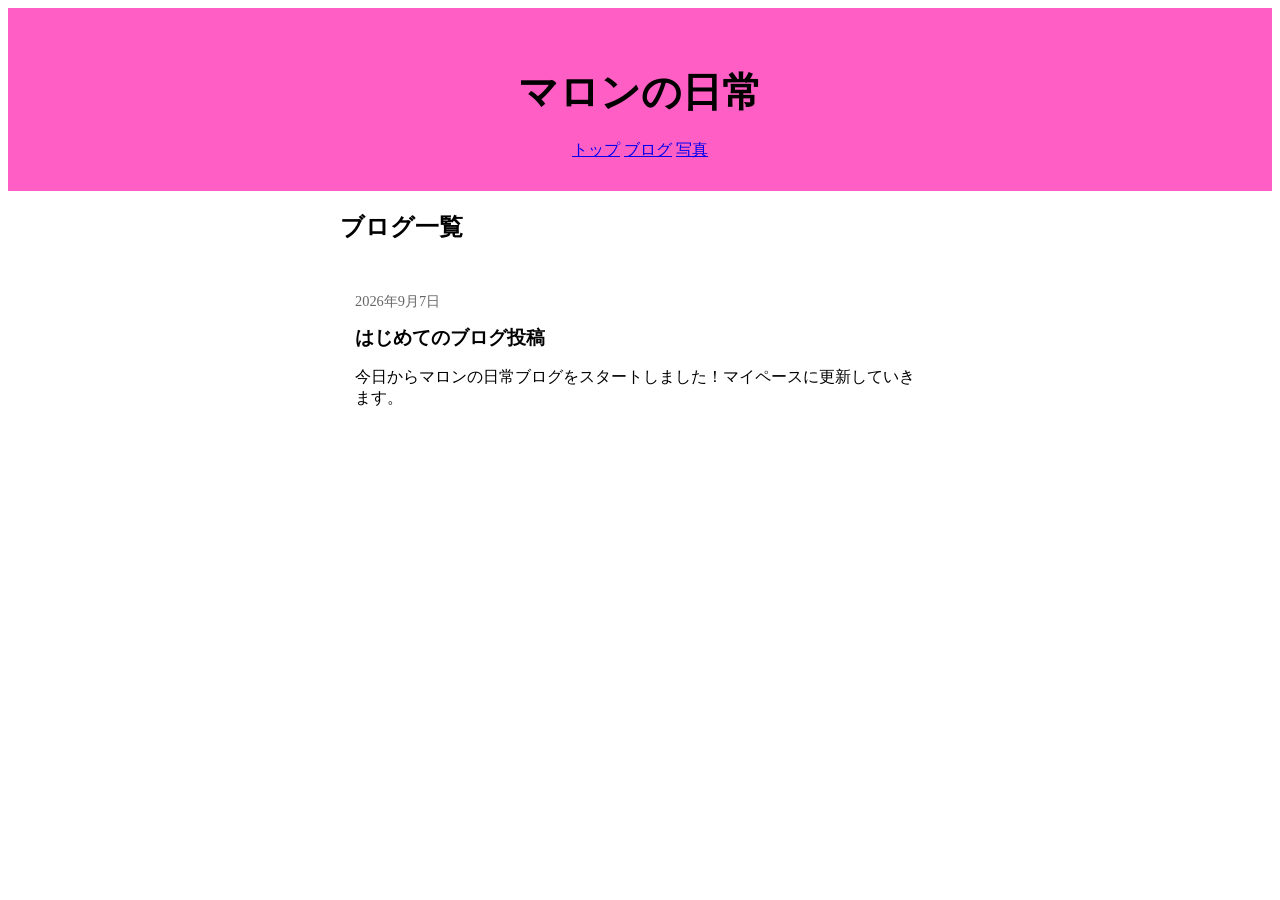
==== blog.html @ 1f70bb45 "Add files via upload" ====
<!DOCTYPE html>
<html lang="ja">
<head>
  <meta charset="UTF-8">
  <meta name="viewport" content="width=device-width, initial-scale=1.0">
  <title>ブログ - マロンの日常</title>
  <link rel="stylesheet" href="style.css">
</head>
<body>

  <header class="header">
    <h1>マロンの日常</h1>
    <nav class="nav">
      <a href="index.html">トップ</a>
      <a href="blog.html">ブログ</a>
      <a href="photos.html">写真</a>
    </nav>
  </header>

  <main style="max-width: 600px; margin: 20px auto; padding: 0 15px;">
    <h2>ブログ一覧</h2>

    <!-- 記事1つ目 -->
    <article style="background: #fff; padding: 15px; margin-bottom: 20px; border-radius: 8px;">
      <p style="color: #666; font-size: 0.9em;">2026年9月7日</p>
      <h3 style="margin: 5px 0 10px;">はじめてのブログ投稿</h3>
      <p>今日からマロンの日常ブログをスタートしました！マイペースに更新していきます。</p>
    </article>

  </main>

</body>
</html>
---- style.css ----
✳︎{
 padding: 0;
    margin: 0;
}
header{
   background-color:rgba(255, 0, 162, 0.632);
   padding: 30px;
   text-align: center;
}
header h1{
   font-size: 40px;
   margin-bottom: 20px;
}
header nav ul{
   display: flex;
   justify-content: space-around;
   list-style: none;
}
header nav ul li a{
   text-decoration: none;
   color: black;
}


section figure img 
{
   width: 100%;
   height: 100%;
}
main .about{
   background-color:rgb(104, 49, 49);
   padding: 30px;
   text-align: center;
}
main.about.container{
   width: 100%;
   max-width: 700px;
   margin: 0 auto;
}
main .about h2{
   font-size: 36px;
   margin-bottom: 20px;
}
main .menu{
   background-color:black;
   color: white;
   padding: 30px;
   text-align: center;
}
main.about.container{
   width: 100%;
   max-width: 700px;
   margin: 0 auto;
}
main .menu h2{
   font-size: 36px;
   margin-bottom: 20px;
}
main .menu table{
   width: 100%;
}
main .menu table td{ 
    padding: 10px 20px;
}
aside {
   background-color: white;
     padding: 30px;
     text-align: center;
}
main.about.container{
   width: 100%;
   max-width: 700px;
   margin: 0 auto;
}
aside h2{
   font-size: 36px;
   margin-bottom: 20px;
}
aside p{
   font-size: 20px;
}
aside figure img{
   width: 150px;
}
aside .btn{
   display: inline-block;
   background-color: red;
   color: white;
   padding: 20px 80px;
   border: 5px solid black;
   border-radius: 80px;
   text-decoration: none;
}
aside .btn:hover{
   background-color: rgb(137, 57, 57);
   color: white;
}
footer{
   background-color:rgb(104, 49, 49);
   color: white;
   padding: 30px;
   text-align: center;
}
/* 写真の枠に肉球を重ねる設定（余白を発生させない） */
section.hero {
  position: relative;
  overflow: hidden; /* 写真からはみ出た肉球を隠す */
}

/* 重ねる大きな肉球の設定 */
section.hero .paw-icon {
  position: absolute;
  font-size: 6rem; /* 肉球の大きさ */
  z-index: 10;     /* 写真より手前（上）に表示 */
  opacity: 0;
  pointer-events: none; /* マウス操作の邪魔をしない設定 */
  
  /* 5秒かけて左下から右上へ走る */
  animation: paw-run-on-image 5s linear forwards;
}

/* 写真の上を左下から右上へ走り抜けるアニメーション */
@keyframes paw-run-on-image {
  0% {
    bottom: -80px;
    left: -80px;
    opacity: 0;
    transform: rotate(35deg);
  }
  5% {
    opacity: 1;
  }
  90% {
    opacity: 1;
  }
  100% {
    bottom: 80%;
    left: 85%;
    opacity: 0;
    transform: rotate(35deg);
  }
}
/* 写真ギャラリーの幅と余白の設定 */
.photo-container {
  max-width: 500px;
  margin: 30px auto;
  padding: 0 15px;
}

.photo-container h2 {
  text-align: center;
  margin-bottom: 25px;
}

/* 各写真カードの枠組み */
.photo-card {
  margin: 0 0 25px 0;
  background-color: #ffffff;
  border-radius: 10px;
  overflow: hidden;
  box-shadow: 0 4px 10px rgba(0, 0, 0, 0.08);
}

/* 写真の表示調整 */
.photo-card img {
  width: 100%;
  height: auto;
  display: block;
}

/* 写真の説明文 */
.photo-caption {
  padding: 12px 15px;
  margin: 0;
  font-size: 14px;
  color: #333;
  line-height: 1.5;
}
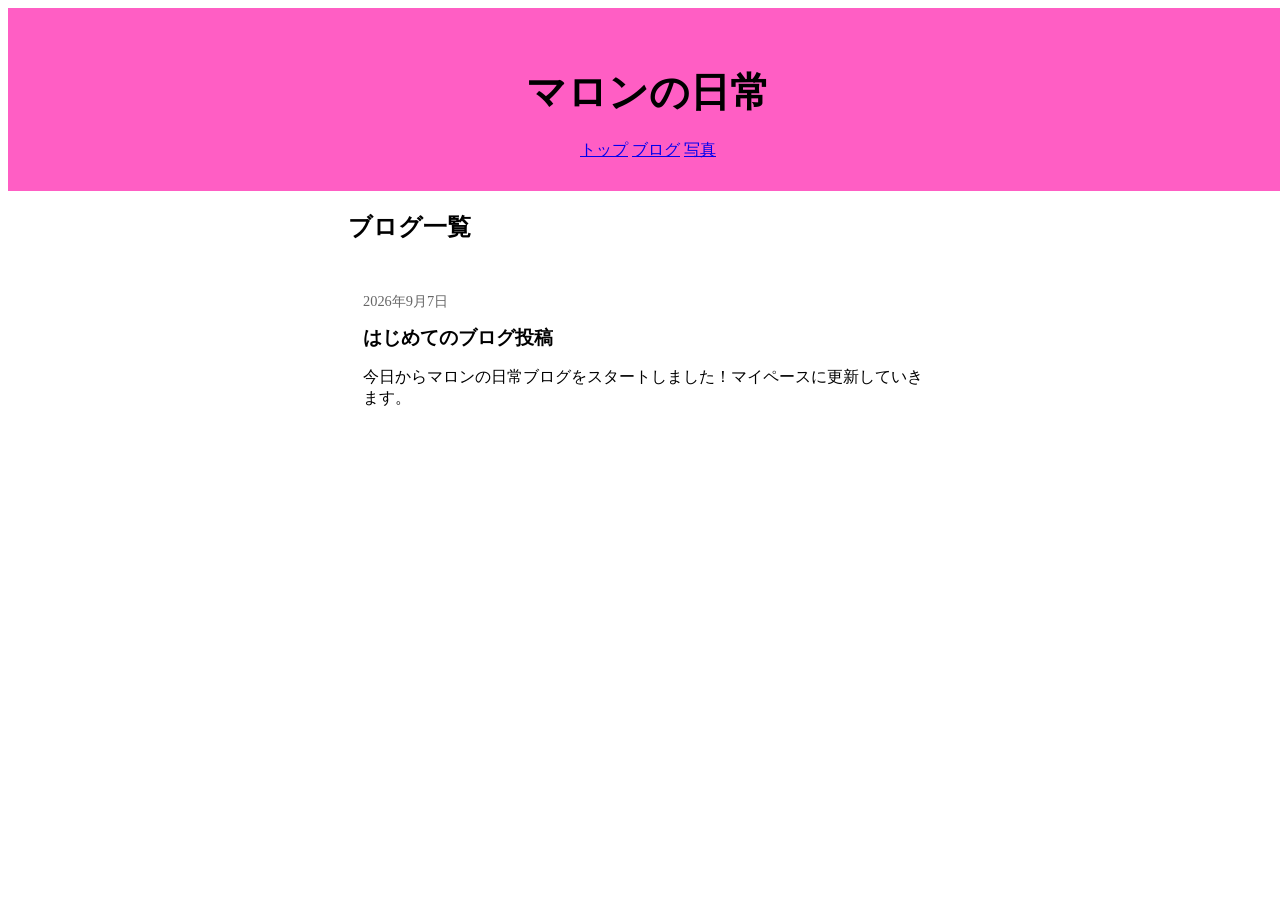
==== commit fbad5951: "Add files via upload" ====
--- a/blog.html
+++ b/blog.html
@@ -16,7 +16,6 @@
       <a href="photos.html">写真</a>
     </nav>
   </header>
-
   <main style="max-width: 600px; margin: 20px auto; padding: 0 15px;">
     <h2>ブログ一覧</h2>
 
--- a/style.css
+++ b/style.css
@@ -164,10 +164,18 @@
 /* 写真の表示調整 */
 .photo-card img {
   width: 100%;
-  height: auto;
+  max-width: 100%;
+  height: 350px;
+  object-fit: cover;
   display: block;
 }
-
+@media (max-width: 600px) {
+  .photo-card img {
+    width: 100%;
+    height: 200px;
+    object-fit: cover;
+  }
+}
 /* 写真の説明文 */
 .photo-caption {
   padding: 12px 15px;
@@ -176,5 +184,124 @@
   color: #333;
   line-height: 1.5;
 }
-
-
+/* 画面全体が横スクロールしないように保護 */
+html, body {
+  overflow-x: hidden;
+  width: 100%;
+}
+
+/* スマホ表示向けの調整 */
+@media (max-width: 768px) {
+  
+  /* 1. コンテナや文章の幅を画面に収める */
+  .about-text, 
+  .container {
+    width: 90%;
+    max-width: 100%;
+    margin: 0 auto;
+    box-sizing: border-box;
+  }
+
+  /* 2. 画像がスマホ画面からはみ出ないように固定 */
+  img {
+    max-width: 100%;
+    height: auto;
+  }
+
+  /* 3. テーブル幅の自動調整 */
+  .menu table {
+    width: 100%;
+  }
+
+  /* 4. 文字サイズと余白の微調整 */
+  .about h2, 
+  .menu h2 {
+    font-size: 22px;
+  }
+
+  .about p {
+    font-size: 14px;
+    line-height: 1.7;
+    text-align: left; /* スマホで文章が読みづらい場合は左寄せ */
+  }
+}
+/* スマホ画面向けの強力なレイアウト・文字サイズ調整 */
+@media screen and (max-width: 768px) {
+  /* 画面からはみ出るのを防ぐ */
+  body {
+    width: 100% !important;
+    overflow-x: hidden;
+  }
+
+  /* 愛犬紹介とシーズー解説のタイトルサイズを縮小 */
+  .about h2,
+  .menu h2 {
+    font-size: 20px !important;
+    line-height: 1.4 !important;
+    letter-spacing: 0.05em !important;
+  }
+
+  /* 本文の文字サイズを小さくして改行崩れを防ぐ */
+  .about p {
+    font-size: 13px !important;
+    line-height: 1.7 !important;
+    padding: 0 10px !important;
+  }
+
+  /* テーブル（原産国など）の幅を画面に合わせる */
+  .menu table {
+    width: 90% !important;
+    margin: 0 auto !important;
+    font-size: 14px !important;
+  }
+}
+/* --- 右方向への永続ウォークアニメーション --- */
+
+/* 通り道のレイアウト */
+.walk-path {
+  width: 100%;
+  height: 35px; /* 通り道の高さ（画像のサイズに合わせて調整OK） */
+  position: relative;
+  overflow: hidden; /* 画面からはみ出た犬を隠す */
+}
+
+/* 走る犬の設定 */
+.walking-person {
+  height: 70px; /* 犬の大きさ */
+  width: auto;
+  position: absolute;
+  top: 70%;
+  transform: translateY(-50%);
+  mix-blend-mode: multiply; /* 画像の白い背景を透過 */
+  
+  /* アニメーション：8秒かけて右へループ（右足左足のトコトコ付き） */
+  animation: walk-one-way 8s linear infinite, step-bounce 0.3s ease-in-out infinite alternate;
+}
+
+/* 左から右へ進み、右端でパッと消えてまた左から現れる動き */
+@keyframes walk-one-way {
+  0% {
+    left: -40px; /* 画面の左外からスタート */
+    opacity: 1;
+  }
+  95% {
+    left: 100%; /* 画面の右端に到着 */
+    opacity: 1;
+  }
+  96%, 100% {
+    left: 100%; /* 右端で一旦消える準備 */
+    opacity: 0;
+  }
+}
+
+/* トコトコと上下に少し弾む動き */
+@keyframes step-bounce {
+  0% {
+    transform: translateY(-50%) rotate(-3deg);
+  }
+  100% {
+    transform: translateY(-58%) rotate(3deg);
+  }
+}
+
+
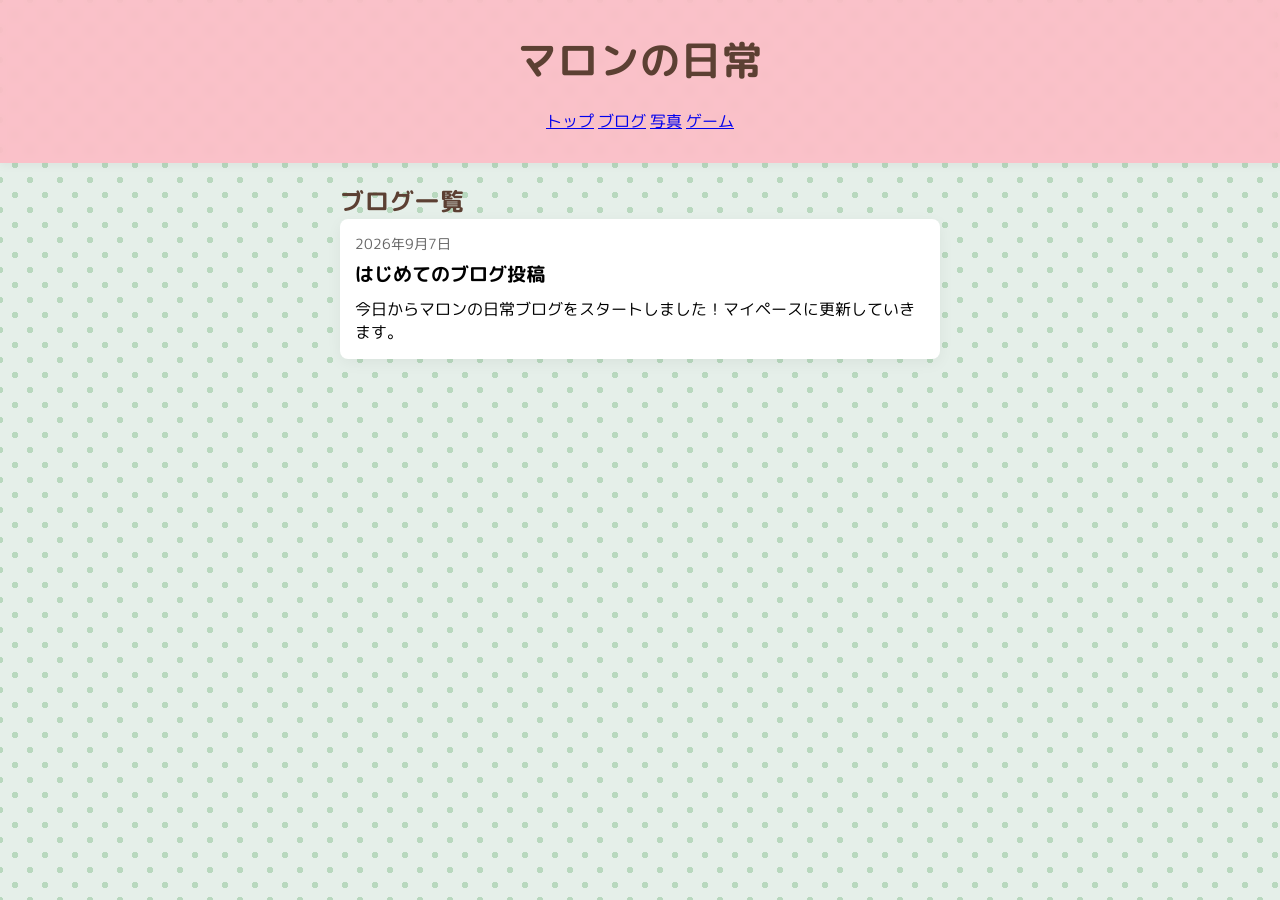
==== commit 9fb0a9df: "Add files via upload" ====
--- a/blog.html
+++ b/blog.html
@@ -1,6 +1,8 @@
 <!DOCTYPE html>
 <html lang="ja">
 <head>
+  <!-- 丸っこくて可愛い日本語フォントを読み込む -->
+<link href="https://fonts.googleapis.com/css2?family=M+PLUS+Rounded+1c:wght@400;700&display=swap" rel="stylesheet">
   <meta charset="UTF-8">
   <meta name="viewport" content="width=device-width, initial-scale=1.0">
   <title>ブログ - マロンの日常</title>
@@ -14,6 +16,7 @@
       <a href="index.html">トップ</a>
       <a href="blog.html">ブログ</a>
       <a href="photos.html">写真</a>
+      <a href="game.html">ゲーム</a>
     </nav>
   </header>
   <main style="max-width: 600px; margin: 20px auto; padding: 0 15px;">
@@ -30,3 +33,5 @@
 
 </body>
 </html>
+
+
--- a/style.css
+++ b/style.css
@@ -1,6 +1,10 @@
-✳︎{
+* {
  padding: 0;
     margin: 0;
+}
+body {
+    /* サイト全体のフォントを可愛い丸ゴシックにする */
+    font-family: 'M PLUS Rounded 1c', sans-serif;
 }
 header{
    background-color:rgba(255, 0, 162, 0.632);
@@ -274,8 +278,8 @@
   transform: translateY(-50%);
   mix-blend-mode: multiply; /* 画像の白い背景を透過 */
   
-  /* アニメーション：8秒かけて右へループ（右足左足のトコトコ付き） */
-  animation: walk-one-way 8s linear infinite, step-bounce 0.3s ease-in-out infinite alternate;
+  /* アニメーション：3秒かけて右へループ（右足左足のトコトコ付き） */
+  animation: walk-one-way 3s linear infinite, step-bounce 0.3s ease-in-out infinite alternate;
 }
 
 /* 左から右へ進み、右端でパッと消えてまた左から現れる動き */
@@ -303,5 +307,131 @@
     transform: translateY(-58%) rotate(3deg);
   }
 }
-
-
+/* 4. ラグなしでループさせるキーフレーム */
+@keyframes dog-loop-smooth {
+  0% {
+    /* 画面の左側の十分な外側からスタート（画像が見えない位置から） */
+    left: -200px; 
+  }
+  100% {
+    /* 画面の右端のさらに外側まで移動しきる */
+    left: 100%; 
+  }
+}
+h1, h2 {
+    /* タイトルの文字を少し太くして、温かみのあるブラウンにする */
+    font-weight: 700;
+    color: #5c4033;
+    letter-spacing: 1px; /* 文字と文字の間を少し広げる上品なテクニック */
+}
+header nav ul li a, aside .btn {
+    transition: transform 0.3s cubic-bezier(0.175, 0.885, 0.32, 1.275); /* 弾むようなアニメーション */
+}
+/* メニューのリンクにマウスを乗せたとき */
+header nav ul li a {
+    transition: 0.3s ease; /* 変化をなめらかにする */
+}
+header nav ul li a:hover {
+    opacity: 0.6; /* 少しだけ透明にしてふんわりさせる */
+    transform: translateY(-2px); /* ほんの少しだけ上に浮き上がる */
+}
+
+/* Youtubeボタンにマウスを乗せたとき（すでにありますが、さらに滑らかに） */
+aside .btn {
+    transition: 0.3s ease;
+}
+
+header nav ul li a:hover, aside .btn:hover {
+    transform: scale(1.1); /* 少しだけ大きくしてぷるっとさせる */
+}
+.photo-card {
+    transition: transform 0.3s ease, box-shadow 0.3s ease;
+}
+.photo-card:hover {
+    transform: translateY(-5px);
+    box-shadow: 0 8px 20px rgba(0, 0, 0, 0.15);
+}
+body {
+    font-family: 'M PLUS Rounded 1c', sans-serif;
+    /* 上から下へ向かう、ナチュラルな森のグラデーション */
+    background: linear-gradient(to bottom, #d8e8dc, #f4f8f5);
+    /* 画面全体にしっかり背景が行き渡るようにする */
+    min-height: 100vh;
+}
+/* アサイド（最新情報）の背景を、少し透け感のある白にして、まわりの林の背景となじませる */
+aside {
+    background-color: rgba(255, 255, 255, 0.85); /* ほんのり透明な白 */
+    padding: 30px;
+    text-align: center;
+    border-radius: 12px;
+    margin: 20px auto;
+    max-width: 700px;
+}
+
+/* ブログの記事カードも同様にふんわりさせる */
+main article {
+    background: rgba(255, 255, 255, 0.9);
+    padding: 20px;
+    margin-bottom: 20px;
+    border-radius: 12px;
+}
+body {
+    font-family: 'M PLUS Rounded 1c', sans-serif;
+    /* 背景のベースの優しいグリーン */
+    background-color: #e5efe9;
+    
+    /* CSSだけで葉っぱや木漏れ日のような模様（ドットの重なり）を作るデザイン */
+    background-image: 
+        radial-gradient(#b8d8be 15%, transparent 16%),
+        radial-gradient(#b8d8be 15%, transparent 16%);
+    background-size: 30px 30px; /* 模様の細かさ（大きくすると葉っぱの間隔が広くなります） */
+    background-position: 0 0, 15px 15px; /* 模様をきれいに交差させる */
+    
+    min-height: 100vh;
+}
+/* --- 共通：ふんわり白いカードの設定 --- */
+/* 愛犬紹介、シーズー解説、最新情報のブロックを対象にする例 */
+.about,
+.menu,
+aside,
+main article { /* ブログの記事にも適用 */
+    background-color: rgba(255, 255, 255, 0.9); /* ほんのり透ける白（林の模様が透けて見えます） */
+    border-radius: 15px;  /* 角を丸くして絵本っぽく */
+    box-shadow: 0 4px 15px rgba(0, 0, 0, 0.05); /* 優しい影で立体感を出す */
+    margin-bottom: 30px; /* 下の余白を少し広げる */
+    padding: 30px;       /* 中の余白をしっかり取る */
+}
+
+/* もし元々の背景色が濃い「愛犬紹介」や「シーズー解説」の文字色が見づらくなったら調整 */
+.about h2, .menu h2, aside h2 {
+    color: #5c4033; /* 温かみのあるブラウン系にする（もし白背景で黒文字がよければそのままでOK） */
+}
+
+/* --- 修正：カード内の余白をスッキリさせる --- */
+/* 各カードの中にあるコンテナの余白をリセットして、paddingで調整する */
+.about .about-text,
+.menu .container,
+aside .container {
+    max-width: none;
+    margin: 0;
+    padding: 0;
+}
+
+/* --- ヘッダー（ピンク）をほんのり透けさせる設定 --- */
+header {
+    /* 元のrgbaの最後の数値（0.632）を少し小さくして透明度を上げる（例: 0.8） */
+    background-color: rgba(255, 182, 193, 0.8); 
+    
+    /* さらに背景をすりガラス風にぼかす（対応ブラウザのみ） */
+    backdrop-filter: blur(5px); 
+    
+    /* ヘッダーの影（下の余白）を調整 */
+    box-shadow: 0 2px 10px rgba(0, 0, 0, 0.05);
+}
+
+
+
+
+
+
+
